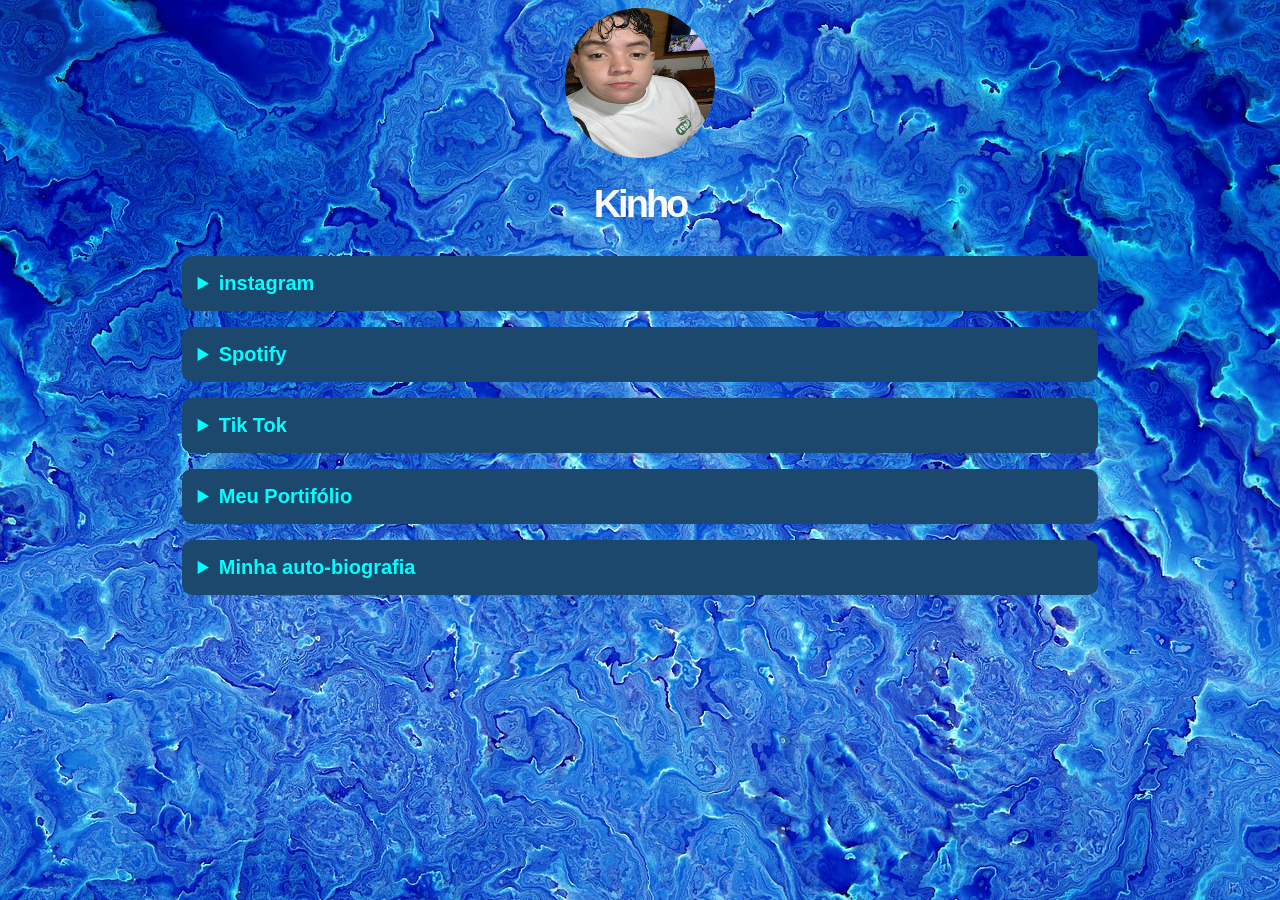
==== pi/pi.html @ f3e1e0c0 "Projeto link tree" ====
<!DOCTYPE html>
<html lang="pt-br">
<head>
    <meta charset="UTF-8">
    <meta name="viewport" content="width=device-width, initial-scale=1.0">
    <title>KINHO | COMUNICAÇÃO</title>
     <link rel="stylesheet" href="pi.css">
</head>
<body>
  
    <div class="imagem">
    <img src="/isaac.jpg" alt="foto-de-perfil" width="
    300px
    ">
    </div>
    <h1>Kinho </h1>
    <p class="introducao">
       
    </p>

<!-- se quiser algum details começe aberto-->

    <details name="Curiosidades">
        <summary>instagram</summary>
        <p> <a href="https://www.instagram.com/frgisaac?stkn=MWo2ZzRtNXFxbWdnOA%3D%3D&utm_source=qr">Acesse meu instagram!</a></p>
    </details>

    <!-- details>sumarry+p -->

    <details name="Curiosidades">
         <summary>Spotify</summary>
            <p><a href="https://open.spotify.com/user/xvjq0suntcx9sd0f6wk0ov9j4?si=jpjdXTZzTeaFmxkwCSLMMg&utm_source=copy-link">Acesse meu spotify!</a></p>
            
    </details>

     <details name="Curiosidades">
         <summary>Tik Tok</summary>
            <p><a href="https://www.tiktok.com/@ig.alveszx?_r=1&_t=ZS-99ck2Dp2Juh">Acesse meu tik tok!</a></p>
            
     </details>

     <details name="Curiosidades">
         <summary>Meu Portifólio</summary>
            <p><a href="https://canva.link/1f4na5fnfnk618z">Acesse meu portifólio!</a></p>
           
        
     </details>

     <details name="Curiosidades">
         <summary>Minha auto-biografia</summary>
            <p><a href="http://127.0.0.1:5500/exercicio01.isaacf.html">Acesse minha auto-biografia!</a></p> 
    </details>

</body>
</html>





















































































































</body>
</html>
---- pi/pi.css ----
body{
    font-family:Arial, sans-serif;
    background-color: rgb(255, 255, 255);
    color: rgb(255, 255, 255);
    background-image: url("/fundo2.jpg");
}

h1{
    text-align: center;
    color: rgb(250, 252, 252);
    font-size: 38px;
    letter-spacing: -3px;
    margin-bottom: 10px;

    animation-name: aparecer;
    animation-duration: 5s;
}
img{
    width: 150px;
    height: 150px;
    border-radius: 50%;
    display: block;
    margin: 0 auto;
    

}
nav{
    text-align: center;
    margin: 10px 0;
}

/* regras para os links do menu */

/* seletor DESCENDENTE */

nav a {
    text-decoration: none;
    background-color: rgb(141, 194, 240);
    color: rgb(7, 101, 101);
    font-weight: bold;
    padding:  10px 20px;
    transition: 2s;
}

/* seletor: PSEUDO CLASSE */
Nav a:hover, nav a:focus{
    background-color: rgb(252, 248, 255);
}

/* seletor CLASSE */
.introducao{
    text-align: center;
    font-size: 18px;
    color: rgb(7, 101, 101);
    margin-bottom: 30px;
}

details{
    background-color: rgb(29, 72, 109);
    padding: 16px;
    margin-bottom: 16px;
    border-radius: 10px;
    box-shadow: blue;
    width: 70%;
    margin-left: auto;
    margin-right: auto;
}

summary{
    font-size: 20px;
    font-weight: bold;
    color: rgb(0, 255, 255);
    cursor:pointer;
}
    /* seletor: ATRIBUTO */
    details[open] {
        background-color: rgb(251, 245, 245);
    }

    details[open] p{
        color: rgb(37, 0, 250);
    }
    
   
    /* animação css*/
    @keyframes aparecer {
        from{
            opacity: 0;
            transform: scale(0.5) translateY(-100px);
        }
       
        to{
            opacity: 1;
        }
    }
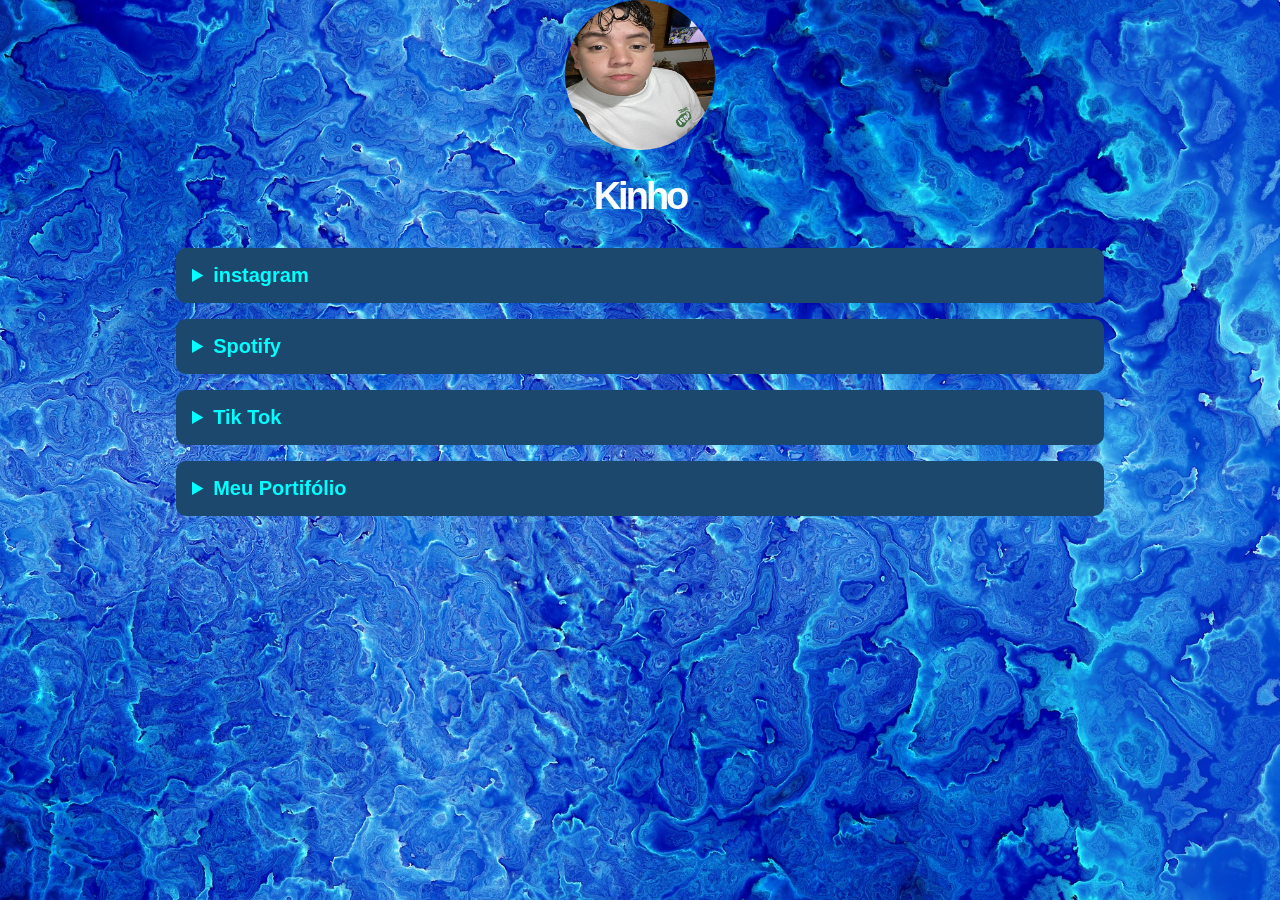
==== commit 049201ee: "Update pi.html" ====
--- a/pi/pi.html
+++ b/pi/pi.html
@@ -8,11 +8,11 @@
 </head>
 <body>
   
-    <div class="imagem">
-    <img src="/isaac.jpg" alt="foto-de-perfil" width="
+   
+    <img src="../isaac.jpg" alt="foto-de-perfil" width="
     300px
     ">
-    </div>
+    
     <h1>Kinho </h1>
     <p class="introducao">
        
@@ -46,11 +46,7 @@
         
      </details>
 
-     <details name="Curiosidades">
-         <summary>Minha auto-biografia</summary>
-            <p><a href="http://127.0.0.1:5500/exercicio01.isaacf.html">Acesse minha auto-biografia!</a></p> 
-    </details>
-
+     
 </body>
 </html>
 
@@ -171,4 +167,4 @@
 
 
 </body>
-</html>+</html>
--- a/pi/pi.css
+++ b/pi/pi.css
@@ -1,8 +1,13 @@
-body{
-    font-family:Arial, sans-serif;
-    background-color: rgb(255, 255, 255);
-    color: rgb(255, 255, 255);
-    background-image: url("/fundo2.jpg");
+body {
+   font-family: Arial, sans-serif;
+   color: rgb(255, 255, 255);
+   background-image: url("../fundo2.jpg");
+   background-size: cover;
+   background-position: center;
+   background-repeat: no-repeat;
+   background-attachment: fixed;
+   min-height: 100vh;
+   margin: 0;
 }
 
 h1{
@@ -92,4 +97,4 @@
         to{
             opacity: 1;
         }
-    }+    }
